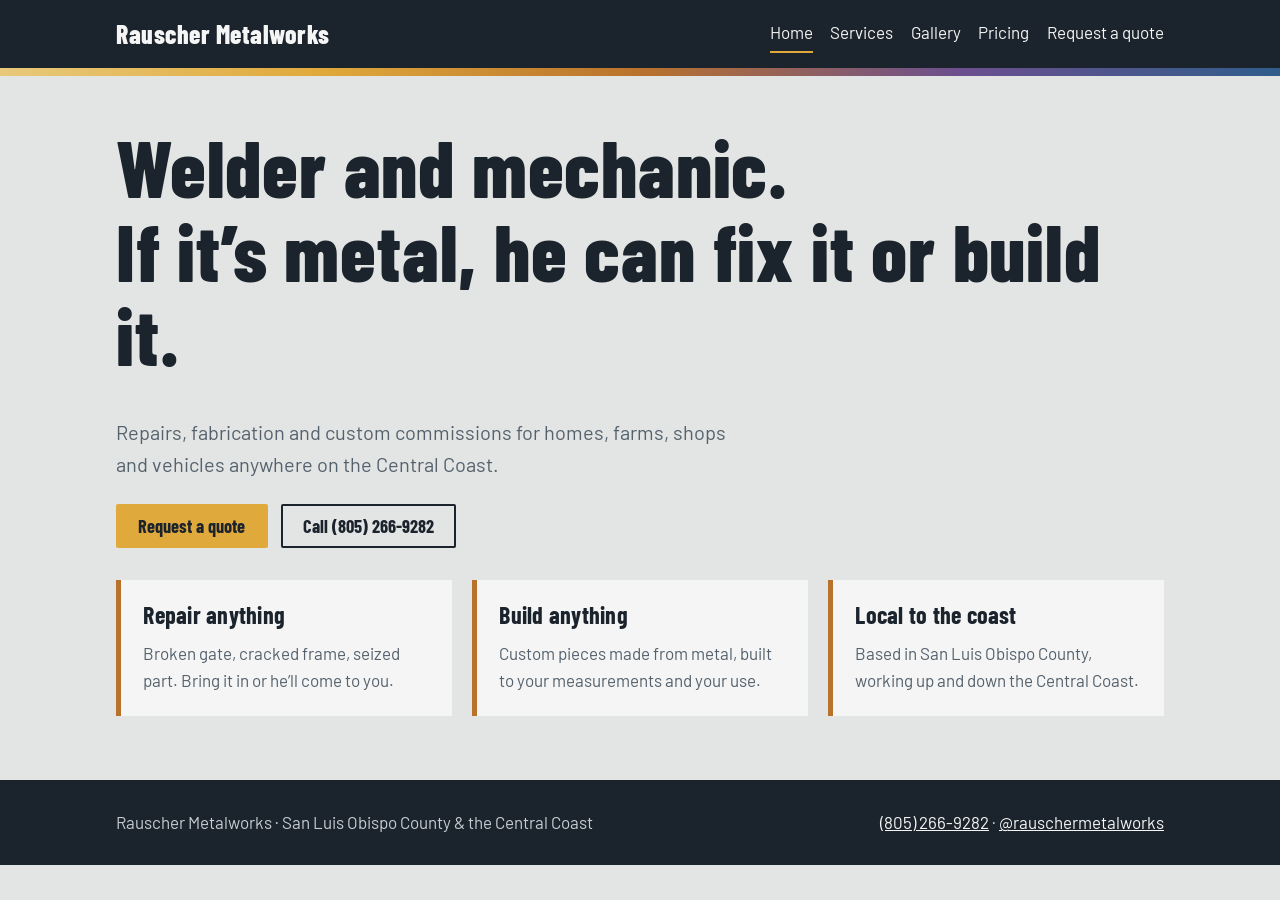
==== index.html @ 7dd6d4fa "Rename rauscher-metalworks/index.html to index.html" ====
<!DOCTYPE html>
<html lang="en">
<head>
<meta charset="utf-8">
<meta name="viewport" content="width=device-width, initial-scale=1">
<title>Welder and mechanic | Rauscher Metalworks</title>
<meta name="description" content="Welding, metal fabrication, mechanical repair and custom builds across San Luis Obispo County and the California Central Coast.">
<link rel="preconnect" href="https://fonts.googleapis.com"><link rel="preconnect" href="https://fonts.gstatic.com" crossorigin>
<link href="https://fonts.googleapis.com/css2?family=Barlow:wght@400;600&family=Barlow+Condensed:wght@700;800&display=swap" rel="stylesheet">
<link rel="stylesheet" href="css/style.css">
</head>
<body>
<header><div class="wrap"><a class="brand" href="index.html">Rauscher Metalworks</a>
<nav aria-label="Main"><a href="index.html" aria-current="page">Home</a><a href="services.html">Services</a><a href="gallery.html">Gallery</a><a href="pricing.html">Pricing</a><a href="intake.html">Request a quote</a></nav></div><div class="temper"></div></header>
<main><div class="wrap">
<h1>Welder and mechanic.<br>If it’s metal, he can fix it or build it.</h1>
<p class="lead">Repairs, fabrication and custom commissions for homes, farms, shops and vehicles anywhere on the Central Coast.</p>
<div class="row"><a class="btn" href="intake.html">Request a quote</a><a class="btn alt" href="tel:+18052669282">Call (805) 266-9282</a></div>
<div class="grid">
<div class="panel"><h3>Repair anything</h3><p>Broken gate, cracked frame, seized part. Bring it in or he’ll come to you.</p></div>
<div class="panel"><h3>Build anything</h3><p>Custom pieces made from metal, built to your measurements and your use.</p></div>
<div class="panel"><h3>Local to the coast</h3><p>Based in San Luis Obispo County, working up and down the Central Coast.</p></div>
</div>
</div></main>
<footer><div class="wrap"><span>Rauscher Metalworks &middot; San Luis Obispo County &amp; the Central Coast</span>
<span><a href="tel:+18052669282">(805) 266-9282</a> &middot; <a href="https://www.instagram.com/rauschermetalworks/" rel="noopener">@rauschermetalworks</a></span></div></footer>
</body>
</html>
---- css/style.css ----
:root{--steel:#e3e5e4;--plate:#f4f5f4;--ink:#1b232c;--mute:#55616d;--straw:#e0a93b;--bronze:#b9722c;--violet:#6b4f8f;--blue:#2f5d8a;--max:68rem}
@media(prefers-color-scheme:dark){:root{--steel:#161c22;--plate:#202830;--ink:#e8eaea;--mute:#a2adb7}}
*{box-sizing:border-box}
html{scroll-padding-top:5rem}
body{margin:0;background:var(--steel);color:var(--ink);font:1.0625rem/1.6 "Barlow",system-ui,sans-serif}
h1,h2,h3{font-family:"Barlow Condensed","Arial Narrow",Impact,sans-serif;line-height:1.05;margin:0 0 .5em;letter-spacing:.01em}
h1{font-size:clamp(2.6rem,8vw,5rem);font-weight:800}
h2{font-size:clamp(1.8rem,4vw,2.5rem);font-weight:700}
h3{font-size:1.5rem;font-weight:700}
a{color:inherit}
.wrap{max-width:var(--max);margin:0 auto;padding:0 1.25rem}
header{background:#1b232c;color:#f4f5f4}
header .wrap{display:flex;flex-wrap:wrap;align-items:center;justify-content:space-between;gap:.5rem 1.5rem;padding-top:.9rem;padding-bottom:.9rem}
.brand{font:800 1.6rem "Barlow Condensed",Impact,sans-serif;text-decoration:none;letter-spacing:.02em}
nav{display:flex;flex-wrap:wrap;gap:.25rem 1.1rem}
nav a{text-decoration:none;padding:.3rem 0;border-bottom:2px solid transparent}
nav a:hover,nav a[aria-current]{border-color:var(--straw)}
.temper{height:8px;background:linear-gradient(90deg,#e8c97a,var(--straw) 25%,var(--bronze) 50%,var(--violet) 75%,var(--blue))}
a:focus-visible,button:focus-visible,input:focus-visible,select:focus-visible,textarea:focus-visible{outline:3px solid var(--blue);outline-offset:2px}
main{padding:3rem 0 4rem}
.lead{font-size:1.25rem;max-width:40rem;color:var(--mute)}
.btn{display:inline-block;background:var(--straw);color:#1b232c;font:700 1.15rem "Barlow Condensed",sans-serif;padding:.7rem 1.4rem;border:0;border-radius:2px;text-decoration:none;cursor:pointer}
.btn:hover{background:#eab958}
.btn.alt{background:transparent;color:var(--ink);box-shadow:inset 0 0 0 2px var(--ink)}
.row{display:flex;flex-wrap:wrap;gap:.8rem;margin-top:1.5rem}
.grid{display:grid;grid-template-columns:repeat(auto-fit,minmax(15rem,1fr));gap:1.25rem;margin-top:2rem}
.panel{background:var(--plate);padding:1.4rem;border-left:5px solid var(--bronze)}
.panel p{margin:0;color:var(--mute)}
.tile{aspect-ratio:4/3;background:var(--plate);display:grid;place-items:center;text-align:center;padding:1rem;color:var(--mute);border:2px dashed var(--mute)}
.tile img{width:100%;height:100%;object-fit:cover}
.tile:has(img){padding:0;border:0}
form{display:grid;gap:1.1rem;max-width:36rem;margin-top:2rem}
label{display:grid;gap:.3rem;font-weight:600}
input,select,textarea{font:inherit;padding:.65rem .75rem;border:2px solid var(--mute);border-radius:2px;background:var(--plate);color:var(--ink)}
table{width:100%;border-collapse:collapse;margin-top:1.5rem;background:var(--plate)}
th,td{text-align:left;padding:.85rem 1rem;border-bottom:1px solid var(--steel)}
th{font:700 1.2rem "Barlow Condensed",sans-serif}
.note{color:var(--mute);margin-top:1rem}
footer{background:#1b232c;color:#c5ccd2;padding:1.8rem 0}
footer .wrap{display:flex;flex-wrap:wrap;justify-content:space-between;gap:.6rem 2rem}
footer a{color:#f4f5f4}
@media(prefers-reduced-motion:no-preference){.btn{transition:background .15s}}
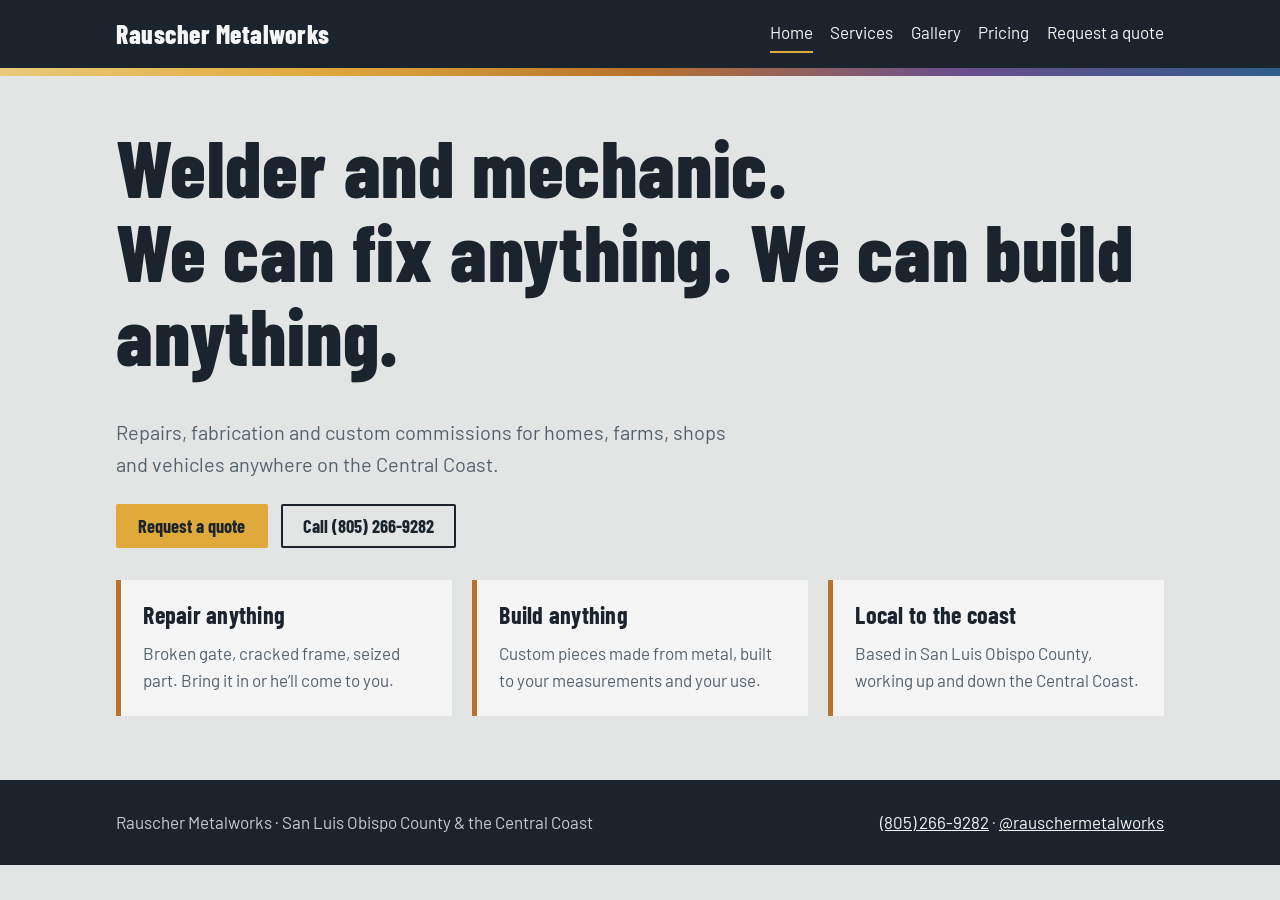
==== commit 4b914a84: "Update index.html" ====
--- a/index.html
+++ b/index.html
@@ -13,7 +13,7 @@
 <header><div class="wrap"><a class="brand" href="index.html">Rauscher Metalworks</a>
 <nav aria-label="Main"><a href="index.html" aria-current="page">Home</a><a href="services.html">Services</a><a href="gallery.html">Gallery</a><a href="pricing.html">Pricing</a><a href="intake.html">Request a quote</a></nav></div><div class="temper"></div></header>
 <main><div class="wrap">
-<h1>Welder and mechanic.<br>If it’s metal, he can fix it or build it.</h1>
+<h1>Welder and mechanic.<br>We can fix anything. We can build anything.</h1>
 <p class="lead">Repairs, fabrication and custom commissions for homes, farms, shops and vehicles anywhere on the Central Coast.</p>
 <div class="row"><a class="btn" href="intake.html">Request a quote</a><a class="btn alt" href="tel:+18052669282">Call (805) 266-9282</a></div>
 <div class="grid">
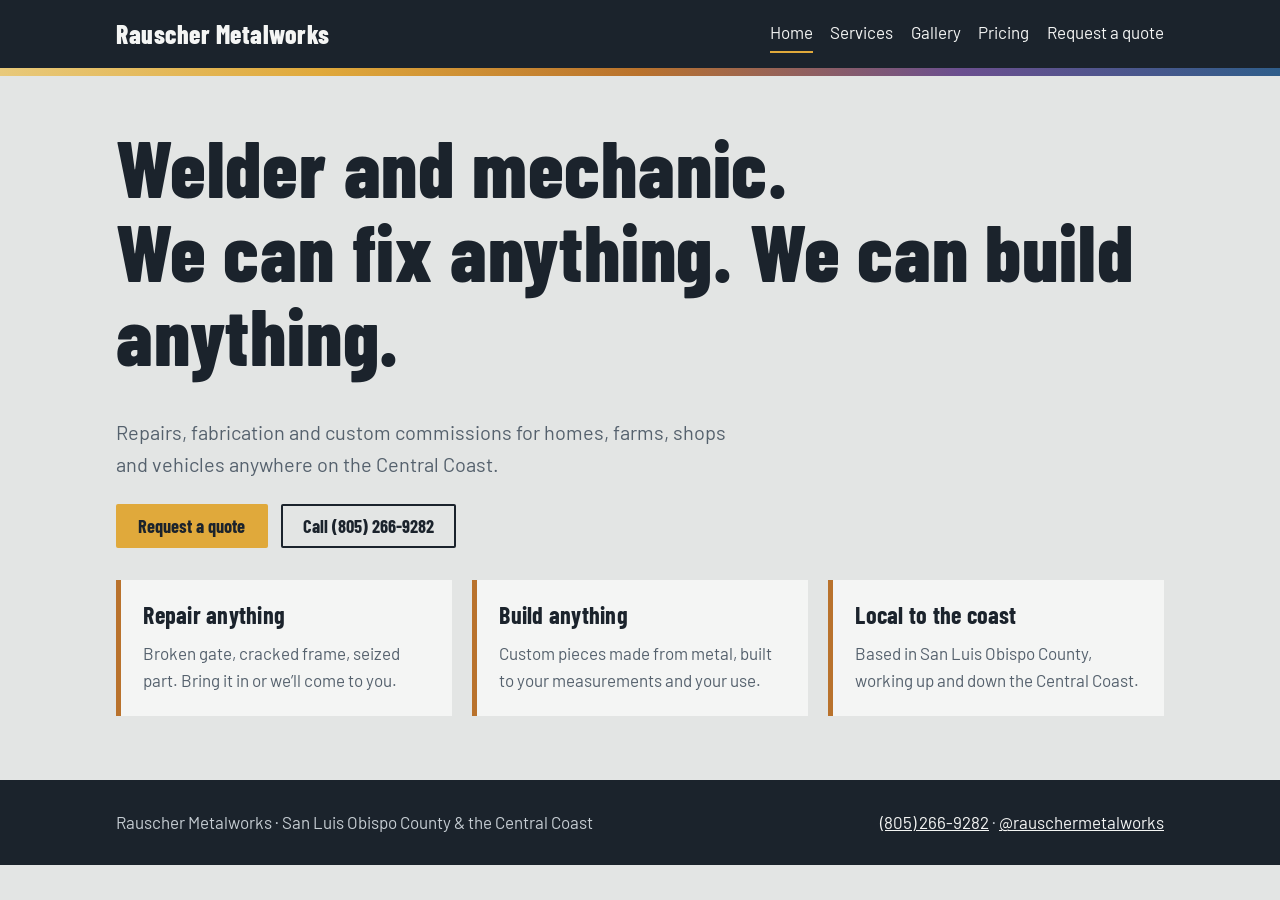
==== commit c1b067b5: "Update index.html" ====
--- a/index.html
+++ b/index.html
@@ -17,7 +17,7 @@
 <p class="lead">Repairs, fabrication and custom commissions for homes, farms, shops and vehicles anywhere on the Central Coast.</p>
 <div class="row"><a class="btn" href="intake.html">Request a quote</a><a class="btn alt" href="tel:+18052669282">Call (805) 266-9282</a></div>
 <div class="grid">
-<div class="panel"><h3>Repair anything</h3><p>Broken gate, cracked frame, seized part. Bring it in or he’ll come to you.</p></div>
+<div class="panel"><h3>Repair anything</h3><p>Broken gate, cracked frame, seized part. Bring it in or we’ll come to you.</p></div>
 <div class="panel"><h3>Build anything</h3><p>Custom pieces made from metal, built to your measurements and your use.</p></div>
 <div class="panel"><h3>Local to the coast</h3><p>Based in San Luis Obispo County, working up and down the Central Coast.</p></div>
 </div>
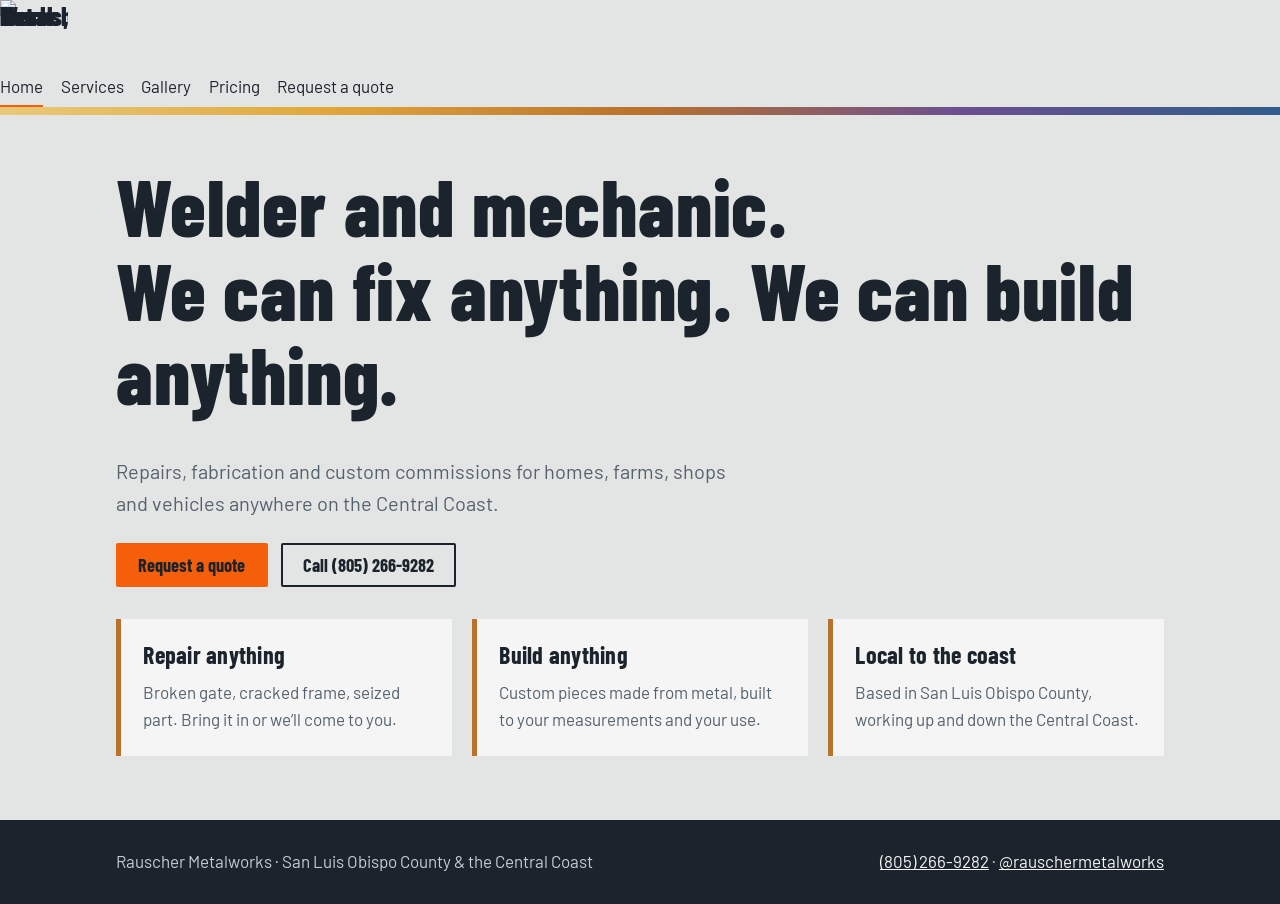
==== commit 9909b290: "Add logo" ====
--- a/index.html
+++ b/index.html
@@ -7,10 +7,12 @@
 <meta name="description" content="Welding, metal fabrication, mechanical repair and custom builds across San Luis Obispo County and the California Central Coast.">
 <link rel="preconnect" href="https://fonts.googleapis.com"><link rel="preconnect" href="https://fonts.gstatic.com" crossorigin>
 <link href="https://fonts.googleapis.com/css2?family=Barlow:wght@400;600&family=Barlow+Condensed:wght@700;800&display=swap" rel="stylesheet">
+<link rel="icon" type="image/png" href="images/favicon.png">
+<link rel="apple-touch-icon" href="images/apple-touch-icon.png">
 <link rel="stylesheet" href="css/style.css">
 </head>
 <body>
-<header><div class="wrap"><a class="brand" href="index.html">Rauscher Metalworks</a>
+<a class="brand" href="index.html"><img src="images/logo-white.png" alt="Rauscher Metal Works, home" width="68" height="68"></a>
 <nav aria-label="Main"><a href="index.html" aria-current="page">Home</a><a href="services.html">Services</a><a href="gallery.html">Gallery</a><a href="pricing.html">Pricing</a><a href="intake.html">Request a quote</a></nav></div><div class="temper"></div></header>
 <main><div class="wrap">
 <h1>Welder and mechanic.<br>We can fix anything. We can build anything.</h1>
--- a/css/style.css
+++ b/css/style.css
@@ -40,3 +40,10 @@
 footer .wrap{display:flex;flex-wrap:wrap;justify-content:space-between;gap:.6rem 2rem}
 footer a{color:#f4f5f4}
 @media(prefers-reduced-motion:no-preference){.btn{transition:background .15s}}
+:root{--orange:#f65f09}
+.brand{display:block;line-height:0}
+.brand img{width:68px;height:68px;display:block}
+nav a:hover,nav a[aria-current]{border-color:var(--orange)}
+.btn{background:var(--orange);color:#1b232c}
+.btn:hover{background:var(--orange);filter:brightness(1.1)}
+.btn.alt:hover{background:transparent}
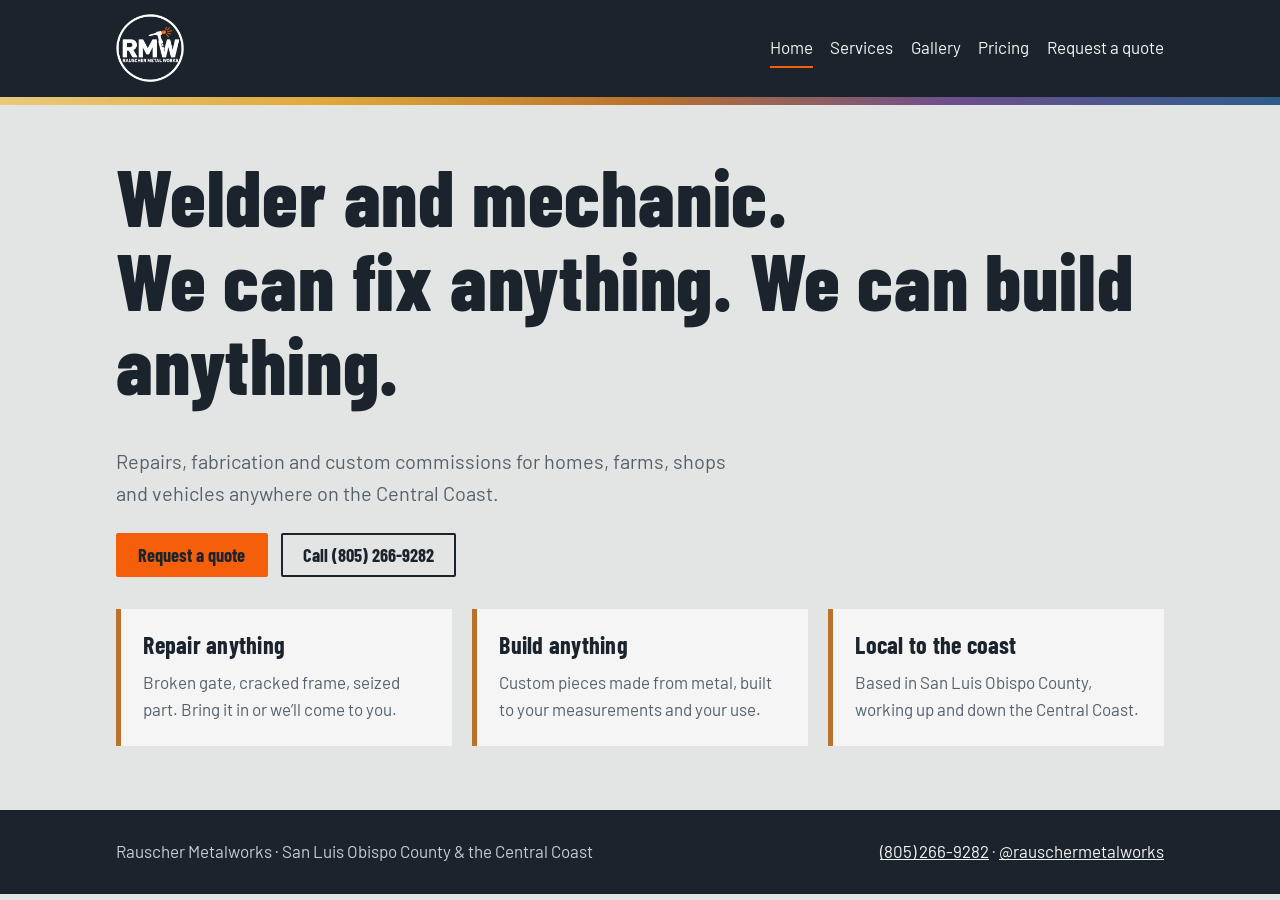
==== commit 4e7c2f7f: "Fix header and add work images" ====
--- a/index.html
+++ b/index.html
@@ -12,7 +12,7 @@
 <link rel="stylesheet" href="css/style.css">
 </head>
 <body>
-<a class="brand" href="index.html"><img src="images/logo-white.png" alt="Rauscher Metal Works, home" width="68" height="68"></a>
+<header><div class="wrap"><a class="brand" href="index.html"><img src="images/logo-white.png" alt="Rauscher Metal Works, home" width="68" height="68"></a>
 <nav aria-label="Main"><a href="index.html" aria-current="page">Home</a><a href="services.html">Services</a><a href="gallery.html">Gallery</a><a href="pricing.html">Pricing</a><a href="intake.html">Request a quote</a></nav></div><div class="temper"></div></header>
 <main><div class="wrap">
 <h1>Welder and mechanic.<br>We can fix anything. We can build anything.</h1>
--- a/css/style.css
+++ b/css/style.css
@@ -1,4 +1,4 @@
-:root{--steel:#e3e5e4;--plate:#f4f5f4;--ink:#1b232c;--mute:#55616d;--straw:#e0a93b;--bronze:#b9722c;--violet:#6b4f8f;--blue:#2f5d8a;--max:68rem}
+:root{--steel:#e3e5e4;--plate:#f4f5f4;--ink:#1b232c;--mute:#55616d;--straw:#e0a93b;--orange:#f65f09;--bronze:#b9722c;--violet:#6b4f8f;--blue:#2f5d8a;--max:68rem}
 @media(prefers-color-scheme:dark){:root{--steel:#161c22;--plate:#202830;--ink:#e8eaea;--mute:#a2adb7}}
 *{box-sizing:border-box}
 html{scroll-padding-top:5rem}
@@ -11,16 +11,16 @@
 .wrap{max-width:var(--max);margin:0 auto;padding:0 1.25rem}
 header{background:#1b232c;color:#f4f5f4}
 header .wrap{display:flex;flex-wrap:wrap;align-items:center;justify-content:space-between;gap:.5rem 1.5rem;padding-top:.9rem;padding-bottom:.9rem}
-.brand{font:800 1.6rem "Barlow Condensed",Impact,sans-serif;text-decoration:none;letter-spacing:.02em}
+.brand{display:block;line-height:0}.brand img{width:68px;height:68px;display:block}
 nav{display:flex;flex-wrap:wrap;gap:.25rem 1.1rem}
 nav a{text-decoration:none;padding:.3rem 0;border-bottom:2px solid transparent}
-nav a:hover,nav a[aria-current]{border-color:var(--straw)}
+nav a:hover,nav a[aria-current]{border-color:var(--orange)}
 .temper{height:8px;background:linear-gradient(90deg,#e8c97a,var(--straw) 25%,var(--bronze) 50%,var(--violet) 75%,var(--blue))}
 a:focus-visible,button:focus-visible,input:focus-visible,select:focus-visible,textarea:focus-visible{outline:3px solid var(--blue);outline-offset:2px}
 main{padding:3rem 0 4rem}
 .lead{font-size:1.25rem;max-width:40rem;color:var(--mute)}
-.btn{display:inline-block;background:var(--straw);color:#1b232c;font:700 1.15rem "Barlow Condensed",sans-serif;padding:.7rem 1.4rem;border:0;border-radius:2px;text-decoration:none;cursor:pointer}
-.btn:hover{background:#eab958}
+.btn{display:inline-block;background:var(--orange);color:#1b232c;font:700 1.15rem "Barlow Condensed",sans-serif;padding:.7rem 1.4rem;border:0;border-radius:2px;text-decoration:none;cursor:pointer}
+.btn:hover{filter:brightness(1.1)}
 .btn.alt{background:transparent;color:var(--ink);box-shadow:inset 0 0 0 2px var(--ink)}
 .row{display:flex;flex-wrap:wrap;gap:.8rem;margin-top:1.5rem}
 .grid{display:grid;grid-template-columns:repeat(auto-fit,minmax(15rem,1fr));gap:1.25rem;margin-top:2rem}
@@ -40,10 +40,8 @@
 footer .wrap{display:flex;flex-wrap:wrap;justify-content:space-between;gap:.6rem 2rem}
 footer a{color:#f4f5f4}
 @media(prefers-reduced-motion:no-preference){.btn{transition:background .15s}}
-:root{--orange:#f65f09}
-.brand{display:block;line-height:0}
-.brand img{width:68px;height:68px;display:block}
-nav a:hover,nav a[aria-current]{border-color:var(--orange)}
-.btn{background:var(--orange);color:#1b232c}
-.btn:hover{background:var(--orange);filter:brightness(1.1)}
-.btn.alt:hover{background:transparent}
+
+.gallery{align-items:start}
+.shot{margin:0}
+.shot img{width:100%;height:auto;display:block}
+.shot figcaption{color:var(--mute);padding:.5rem 0 0;font-size:.95rem}
